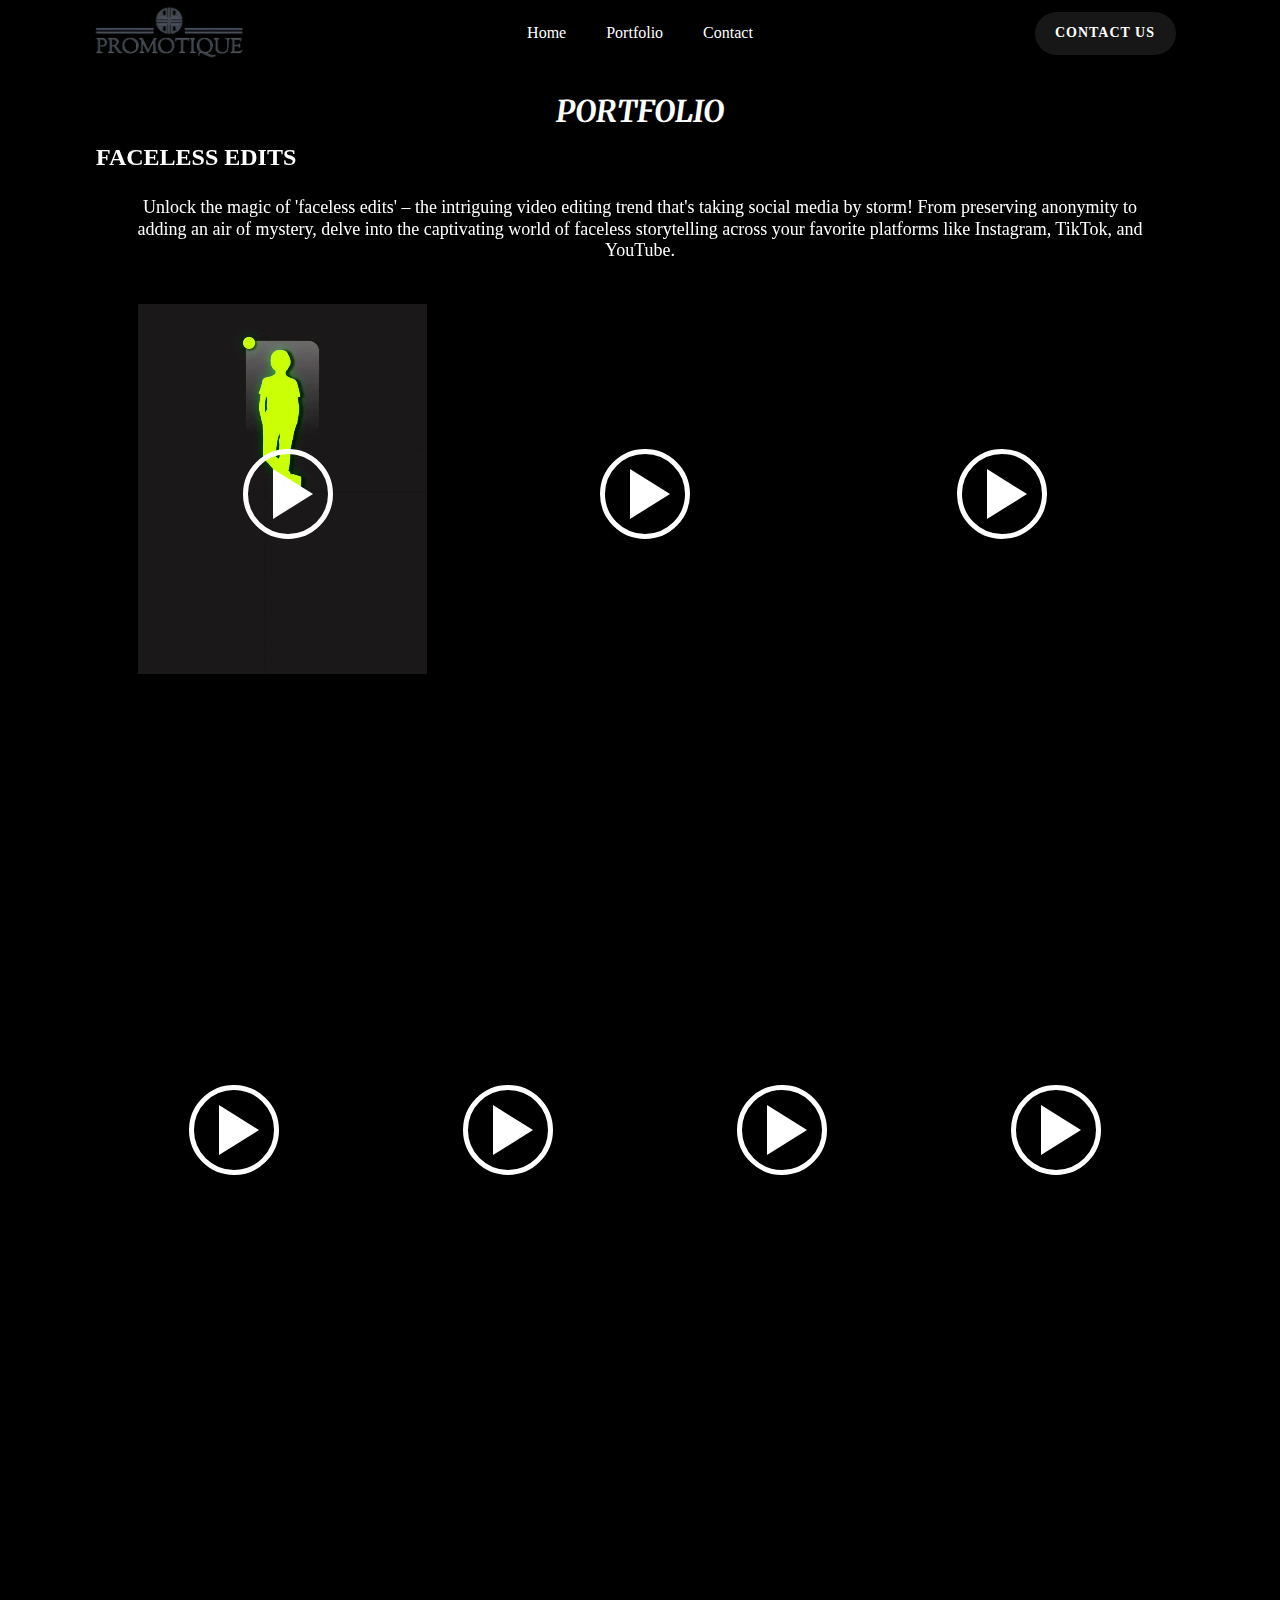
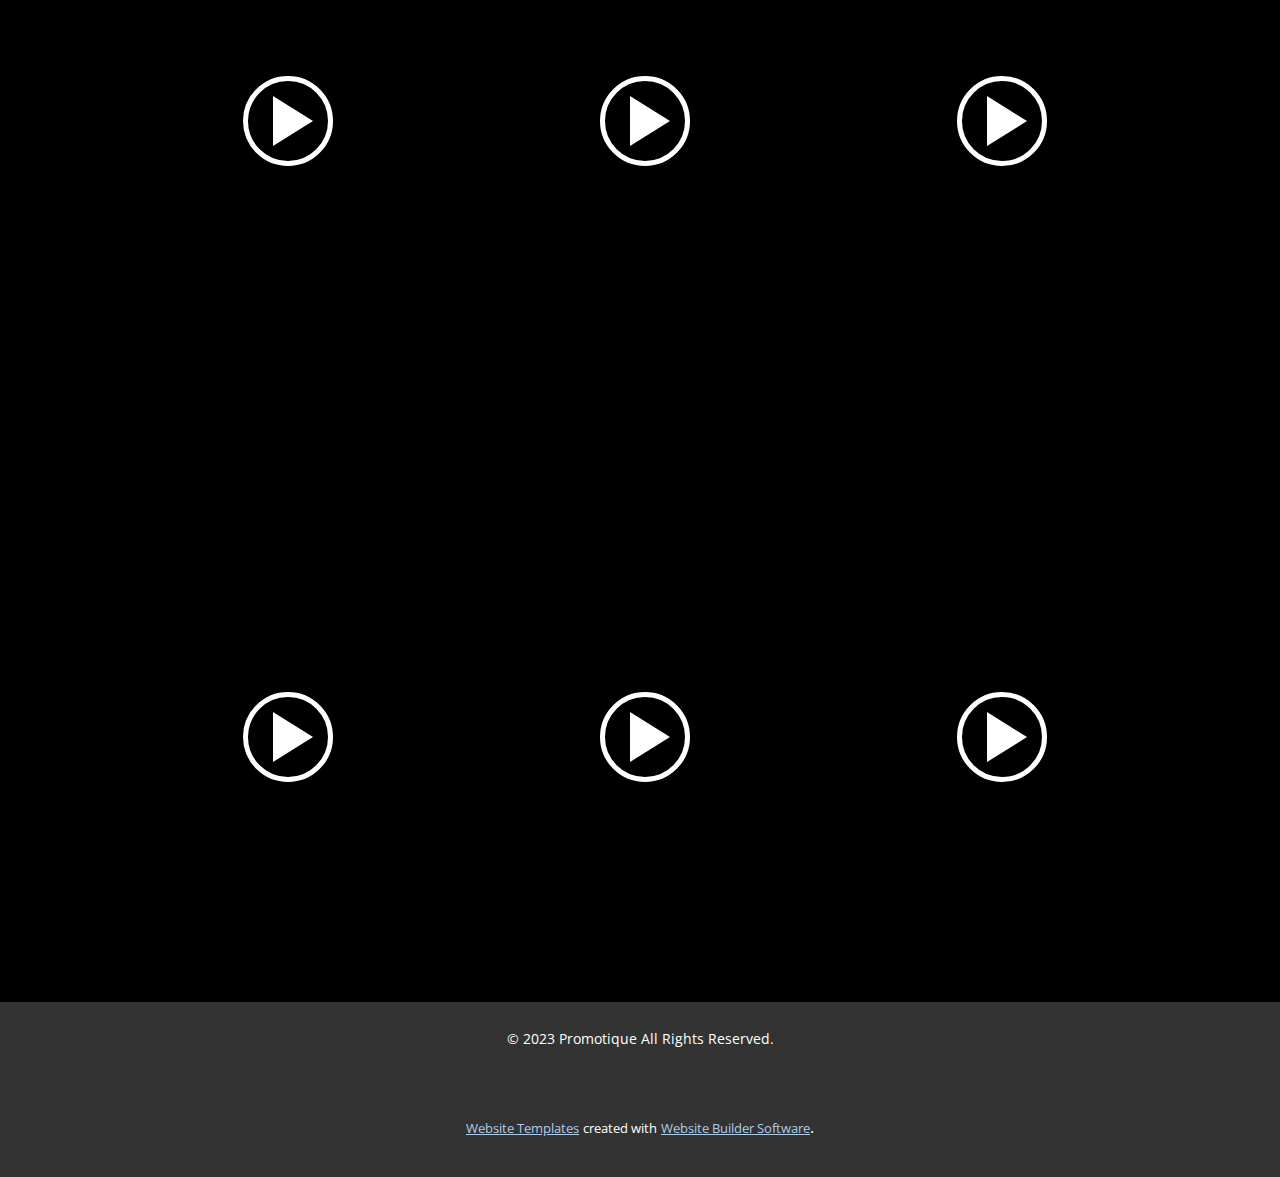
==== index.html @ 48a25350 "First commit" ====
<!DOCTYPE html>
<html style="font-size: 16px;" lang="en"><head>
    <meta name="viewport" content="width=device-width, initial-scale=1.0">
    <meta charset="utf-8">
    <meta name="keywords" content="">
    <meta name="description" content="">
    <title>Portfolio</title>
    <link rel="stylesheet" href="nicepage.css" media="screen">
<link rel="stylesheet" href="Portfolio.css" media="screen">
    <script class="u-script" type="text/javascript" src="jquery.js" defer=""></script>
    <script class="u-script" type="text/javascript" src="nicepage.js" defer=""></script>
    <meta name="generator" content="Nicepage 6.5.3, nicepage.com">
    <link id="u-theme-google-font" rel="stylesheet" href="https://fonts.googleapis.com/css?family=Roboto:100,100i,300,300i,400,400i,500,500i,700,700i,900,900i|Open+Sans:300,300i,400,400i,500,500i,600,600i,700,700i,800,800i">
    <link id="u-page-google-font" rel="stylesheet" href="https://fonts.googleapis.com/css?family=Merriweather:300,300i,400,400i,700,700i,900,900i">
    
    
    
    
    
    
    <script type="application/ld+json">{
		"@context": "http://schema.org",
		"@type": "Organization",
		"name": "Promotique",
		"logo": "images/promotique-logo__1___1___1_-removebg-preview111.png"
}</script>
    <meta name="theme-color" content="#478ac9">
    <meta property="og:title" content="Portfolio">
    <meta property="og:type" content="website">
  <meta data-intl-tel-input-cdn-path="intlTelInput/"></head>
  <body data-home-page="Portfolio.html" data-home-page-title="Portfolio" data-path-to-root="./" data-include-products="false" class="u-body u-xl-mode" data-lang="en"><header class="u-clearfix u-custom-color-1 u-header u-header" id="sec-a531"><div class="u-clearfix u-sheet u-sheet-1">
        <a href="Home.html" class="u-image u-logo u-image-1" data-image-width="681" data-image-height="255" title="Home">
          <img src="images/promotique-logo__1___1___1_-removebg-preview111.png" class="u-logo-image u-logo-image-1">
        </a>
        <nav class="u-menu u-menu-one-level u-offcanvas u-menu-1">
          <div class="menu-collapse u-custom-font u-font-georgia" style="font-size: 1rem; letter-spacing: 0px;">
            <a class="u-button-style u-custom-color u-custom-left-right-menu-spacing u-custom-padding-bottom u-custom-text-active-color u-custom-text-hover-color u-custom-text-shadow u-custom-top-bottom-menu-spacing u-nav-link u-text-active-palette-1-base u-text-hover-palette-2-base" href="#" style="padding: 8px 0px; font-size: calc(1em + 16px);">
              <svg class="u-svg-link" viewBox="0 0 24 24"><use xmlns:xlink="http://www.w3.org/1999/xlink" xlink:href="#menu-hamburger"></use></svg>
              <svg class="u-svg-content" version="1.1" id="menu-hamburger" viewBox="0 0 16 16" x="0px" y="0px" xmlns:xlink="http://www.w3.org/1999/xlink" xmlns="http://www.w3.org/2000/svg"><g><rect y="1" width="16" height="2"></rect><rect y="7" width="16" height="2"></rect><rect y="13" width="16" height="2"></rect>
</g></svg>
            </a>
          </div>
          <div class="u-custom-menu u-nav-container">
            <ul class="u-custom-font u-font-georgia u-nav u-unstyled u-nav-1"><li class="u-nav-item"><a class="u-button-style u-nav-link" href="Home.html" style="padding: 10px 20px;">Home</a>
</li><li class="u-nav-item"><a class="u-button-style u-nav-link" href="Portfolio.html" style="padding: 10px 20px;">Portfolio</a>
</li><li class="u-nav-item"><a class="u-button-style u-nav-link" href="Contact.html" style="padding: 10px 20px;">Contact</a>
</li></ul>
          </div>
          <div class="u-custom-menu u-nav-container-collapse">
            <div class="u-black u-container-style u-inner-container-layout u-opacity u-opacity-95 u-sidenav">
              <div class="u-inner-container-layout u-sidenav-overflow">
                <div class="u-menu-close"></div>
                <ul class="u-align-center u-nav u-popupmenu-items u-unstyled u-nav-2"><li class="u-nav-item"><a class="u-button-style u-nav-link" href="Home.html">Home</a>
</li><li class="u-nav-item"><a class="u-button-style u-nav-link" href="Portfolio.html">Portfolio</a>
</li><li class="u-nav-item"><a class="u-button-style u-nav-link" href="Contact.html">Contact</a>
</li></ul>
              </div>
            </div>
            <div class="u-black u-menu-overlay u-opacity u-opacity-70"></div>
          </div>
        </nav>
        <a href="Contact.html" class="u-border-none u-btn u-btn-round u-button-style u-custom-color-2 u-custom-font u-font-georgia u-hover-grey-80 u-radius u-btn-1">CONTACT US </a>
      </div></header>
    <section class="u-clearfix u-custom-color-1 u-section-1" id="sec-de61">
      <div class="u-clearfix u-sheet u-sheet-1">
        <h4 class="u-custom-font u-font-merriweather u-text u-text-default u-text-1">PORTFOLIO </h4>
        <h5 class="u-custom-font u-font-georgia u-text u-text-default u-text-2" data-animation-name="customAnimationIn" data-animation-duration="1000" data-animation-delay="0">FACELESS EDITS<span style="font-weight: 700;"></span>
        </h5>
        <h4 class="u-align-center u-custom-font u-font-georgia u-text u-text-3" data-animation-name="customAnimationIn" data-animation-duration="1000" data-animation-delay="0"> Unlock the magic of 'faceless edits' – the intriguing video editing trend that's taking social media by storm! From preserving anonymity to adding an air of mystery, delve into the captivating world of faceless storytelling across your favorite platforms like Instagram, TikTok, and YouTube.</h4>
        <div class="data-layout-selected u-clearfix u-expanded-width u-gutter-68 u-layout-spacing-left-right u-layout-wrap u-layout-wrap-1">
          <div class="u-gutter-0 u-layout">
            <div class="u-layout-row">
              <div class="u-align-left u-container-style u-layout-cell u-size-20 u-layout-cell-1">
                <div class="u-container-layout u-container-layout-1">
                  <div class="u-align-left u-expanded u-uploaded-video u-video u-video-1">
                    <div class="embed-responsive">
                      <video class="embed-responsive-item">
                        <source src="files/Facelessedits1.mp4" type="video/mp4">
                        <p>Your browser does not support HTML5 video.</p>
                      </video>
                      <button class="u-video-poster"></button>
                    </div>
                  </div>
                </div>
              </div>
              <div class="u-align-left u-container-style u-layout-cell u-size-20 u-layout-cell-2">
                <div class="u-container-layout u-container-layout-2">
                  <div class="u-align-left u-expanded u-uploaded-video u-video u-video-2">
                    <div class="embed-responsive">
                      <video class="embed-responsive-item">
                        <source src="files/Facelessedit2.mp4" type="video/mp4">
                        <p>Your browser does not support HTML5 video.</p>
                      </video>
                      <button class="u-video-poster"></button>
                    </div>
                  </div>
                </div>
              </div>
              <div class="u-container-style u-layout-cell u-size-20 u-layout-cell-3">
                <div class="u-container-layout u-container-layout-3">
                  <div class="u-align-left u-expanded u-uploaded-video u-video u-video-cover u-video-3">
                    <div class="embed-responsive">
                      <video class="embed-responsive-item">
                        <source src="files/facelessedits3.mp4" type="video/mp4">
                        <p>Your browser does not support HTML5 video.</p>
                      </video>
                      <button class="u-video-poster"></button>
                    </div>
                  </div>
                </div>
              </div>
            </div>
          </div>
        </div>
      </div>
    </section>
    <section class="u-clearfix u-custom-color-1 u-section-2" id="sec-b2bb">
      <div class="u-clearfix u-sheet u-sheet-1">
        <h5 class="u-custom-font u-font-georgia u-text u-text-default u-text-1" data-animation-name="customAnimationIn" data-animation-duration="1000" data-animation-delay="0">AUDIO TO REEL EDITS<span style="font-weight: 700;"></span>
        </h5>
        <h4 class="u-align-center u-custom-font u-font-georgia u-text u-text-2" data-animation-name="customAnimationIn" data-animation-duration="1000" data-animation-delay="0"> Elevate your reels with seamless audio integration. Our editing tools allow you to synchronize soundtracks, enhance audio quality, and create immersive experiences that captivate your audience. Transform your videos into unforgettable moments.</h4>
        <div class="data-layout-selected u-clearfix u-expanded-width u-gutter-44 u-layout-spacing-left-right u-layout-wrap u-layout-wrap-1">
          <div class="u-gutter-0 u-layout">
            <div class="u-layout-row">
              <div class="u-align-left u-container-style u-layout-cell u-size-15 u-layout-cell-1">
                <div class="u-container-layout u-container-layout-1">
                  <div class="u-align-left u-expanded u-uploaded-video u-video">
                    <div class="embed-responsive">
                      <video class="embed-responsive-item">
                        <source src="files/Audiotoreel1Edited1.mp4" type="video/mp4">
                        <p>Your browser does not support HTML5 video.</p>
                      </video>
                      <button class="u-video-poster"></button>
                    </div>
                  </div>
                </div>
              </div>
              <div class="u-align-left u-container-style u-layout-cell u-size-15 u-layout-cell-2">
                <div class="u-container-layout u-container-layout-2">
                  <div class="u-align-left u-expanded u-uploaded-video u-video">
                    <div class="embed-responsive">
                      <video class="embed-responsive-item">
                        <source src="files/AudioToReels2Edited1.mp4" type="video/mp4">
                        <p>Your browser does not support HTML5 video.</p>
                      </video>
                      <button class="u-video-poster"></button>
                    </div>
                  </div>
                </div>
              </div>
              <div class="u-container-style u-layout-cell u-size-15 u-layout-cell-3">
                <div class="u-container-layout u-container-layout-3">
                  <div class="u-align-left u-expanded u-uploaded-video u-video u-video-3">
                    <div class="embed-responsive">
                      <video class="embed-responsive-item">
                        <source src="files/Audiotoreels4online-video-cutter.com1.mp4" type="video/mp4">
                        <p>Your browser does not support HTML5 video.</p>
                      </video>
                      <button class="u-video-poster"></button>
                    </div>
                  </div>
                </div>
              </div>
              <div class="u-container-style u-layout-cell u-size-15 u-layout-cell-4">
                <div class="u-container-layout u-container-layout-4">
                  <div class="u-align-left u-expanded u-uploaded-video u-video u-video-4">
                    <div class="embed-responsive">
                      <video class="embed-responsive-item">
                        <source src="files/Audiotoreels3online-video-cutter.com11.mp4" type="video/mp4">
                        <p>Your browser does not support HTML5 video.</p>
                      </video>
                      <button class="u-video-poster"></button>
                    </div>
                  </div>
                </div>
              </div>
            </div>
          </div>
        </div>
      </div>
    </section>
    <section class="u-clearfix u-custom-color-1 u-section-3" id="sec-5da8">
      <div class="u-clearfix u-sheet u-sheet-1">
        <h5 class="u-custom-font u-font-georgia u-text u-text-default u-text-1" data-animation-name="customAnimationIn" data-animation-duration="1000" data-animation-delay="0">SHORT FORM REEL EDITS<span style="font-weight: 700;"></span>
        </h5>
        <h4 class="u-align-center u-custom-font u-font-georgia u-text u-text-2" data-animation-name="customAnimationIn" data-animation-duration="1000" data-animation-delay="0"> Craft compelling short-form edits effortlessly. Our intuitive platform offers seamless tools and effects, perfect for creators looking to captivate audiences with concise yet impactful storytelling. Elevate your videos today!</h4>
        <div class="data-layout-selected u-clearfix u-expanded-width u-gutter-68 u-layout-spacing-left-right u-layout-wrap u-layout-wrap-1">
          <div class="u-gutter-0 u-layout">
            <div class="u-layout-row">
              <div class="u-align-left u-container-style u-layout-cell u-size-20 u-layout-cell-1">
                <div class="u-container-layout u-container-layout-1">
                  <div class="u-align-left u-expanded u-uploaded-video u-video">
                    <div class="embed-responsive">
                      <video class="embed-responsive-item">
                        <source src="files/shortformreels1Edited.mp4" type="video/mp4">
                        <p>Your browser does not support HTML5 video.</p>
                      </video>
                      <button class="u-video-poster"></button>
                    </div>
                  </div>
                </div>
              </div>
              <div class="u-align-left u-container-style u-layout-cell u-size-20 u-layout-cell-2">
                <div class="u-container-layout u-container-layout-2">
                  <div class="u-align-left u-expanded u-uploaded-video u-video">
                    <div class="embed-responsive">
                      <video class="embed-responsive-item">
                        <source src="files/shortformreels2111.mp4" type="video/mp4">
                        <p>Your browser does not support HTML5 video.</p>
                      </video>
                      <button class="u-video-poster"></button>
                    </div>
                  </div>
                </div>
              </div>
              <div class="u-container-style u-layout-cell u-size-20 u-layout-cell-3">
                <div class="u-container-layout u-container-layout-3">
                  <div class="u-align-left u-expanded u-uploaded-video u-video u-video-3">
                    <div class="embed-responsive">
                      <video class="embed-responsive-item">
                        <source src="files/ShortformReels3111.mp4" type="video/mp4">
                        <p>Your browser does not support HTML5 video.</p>
                      </video>
                      <button class="u-video-poster"></button>
                    </div>
                  </div>
                </div>
              </div>
            </div>
          </div>
        </div>
      </div>
    </section>
    <section class="u-clearfix u-custom-color-1 u-section-4" id="sec-04a6">
      <div class="u-clearfix u-sheet u-sheet-1">
        <h5 class="u-custom-font u-font-georgia u-text u-text-default u-text-1" data-animation-name="customAnimationIn" data-animation-duration="1000" data-animation-delay="0">PODCAST REEL EDITS<span style="font-weight: 700;"></span>
        </h5>
        <h4 class="u-align-center u-custom-font u-font-georgia u-text u-text-2" data-animation-name="customAnimationIn" data-animation-duration="1000" data-animation-delay="0">Elevate your podcast with dynamic reel edits. From highlights to teasers, our editing service enhances your audio content with engaging visuals, capturing attention and expanding your audience reach.</h4>
        <div class="data-layout-selected u-clearfix u-expanded-width u-gutter-68 u-layout-spacing-left-right u-layout-wrap u-layout-wrap-1">
          <div class="u-gutter-0 u-layout">
            <div class="u-layout-row">
              <div class="u-align-left u-container-style u-layout-cell u-size-20 u-layout-cell-1">
                <div class="u-container-layout u-container-layout-1">
                  <div class="u-align-left u-expanded u-uploaded-video u-video">
                    <div class="embed-responsive">
                      <video class="embed-responsive-item">
                        <source src="files/podcast-reels-1-online-video-cuttercom-1_KpFzgd0M.mp4" type="video/mp4">
                        <p>Your browser does not support HTML5 video.</p>
                      </video>
                      <button class="u-video-poster"></button>
                    </div>
                  </div>
                </div>
              </div>
              <div class="u-align-left u-container-style u-layout-cell u-size-20 u-layout-cell-2">
                <div class="u-container-layout u-container-layout-2">
                  <div class="u-align-left u-expanded u-uploaded-video u-video">
                    <div class="embed-responsive">
                      <video class="embed-responsive-item">
                        <source src="files/podcast-reels-2_GQCYvxyL.mp4" type="video/mp4">
                        <p>Your browser does not support HTML5 video.</p>
                      </video>
                      <button class="u-video-poster"></button>
                    </div>
                  </div>
                </div>
              </div>
              <div class="u-container-style u-layout-cell u-size-20 u-layout-cell-3">
                <div class="u-container-layout u-container-layout-3">
                  <div class="u-align-left u-expanded u-uploaded-video u-video u-video-3">
                    <div class="embed-responsive">
                      <video class="embed-responsive-item">
                        <source src="files/podcast-reels-3-online-video-cuttercom_28gIzvmL1.mp4" type="video/mp4">
                        <p>Your browser does not support HTML5 video.</p>
                      </video>
                      <button class="u-video-poster"></button>
                    </div>
                  </div>
                </div>
              </div>
            </div>
          </div>
        </div>
      </div>
    </section>
    
    
    
    <footer class="u-align-center u-clearfix u-footer u-grey-80 u-footer" id="sec-80ea"><div class="u-clearfix u-sheet u-valign-middle u-sheet-1">
        <p class="u-small-text u-text u-text-variant u-text-1"> © 2023&nbsp;Promotique All Rights Reserved.</p>
      </div></footer>
    <section class="u-backlink u-clearfix u-grey-80">
      <a class="u-link" href="https://nicepage.com/website-templates" target="_blank">
        <span>Website Templates</span>
      </a>
      <p class="u-text">
        <span>created with</span>
      </p>
      <a class="u-link" href="" target="_blank">
        <span>Website Builder Software</span>
      </a>. 
    </section>
  
</body></html>
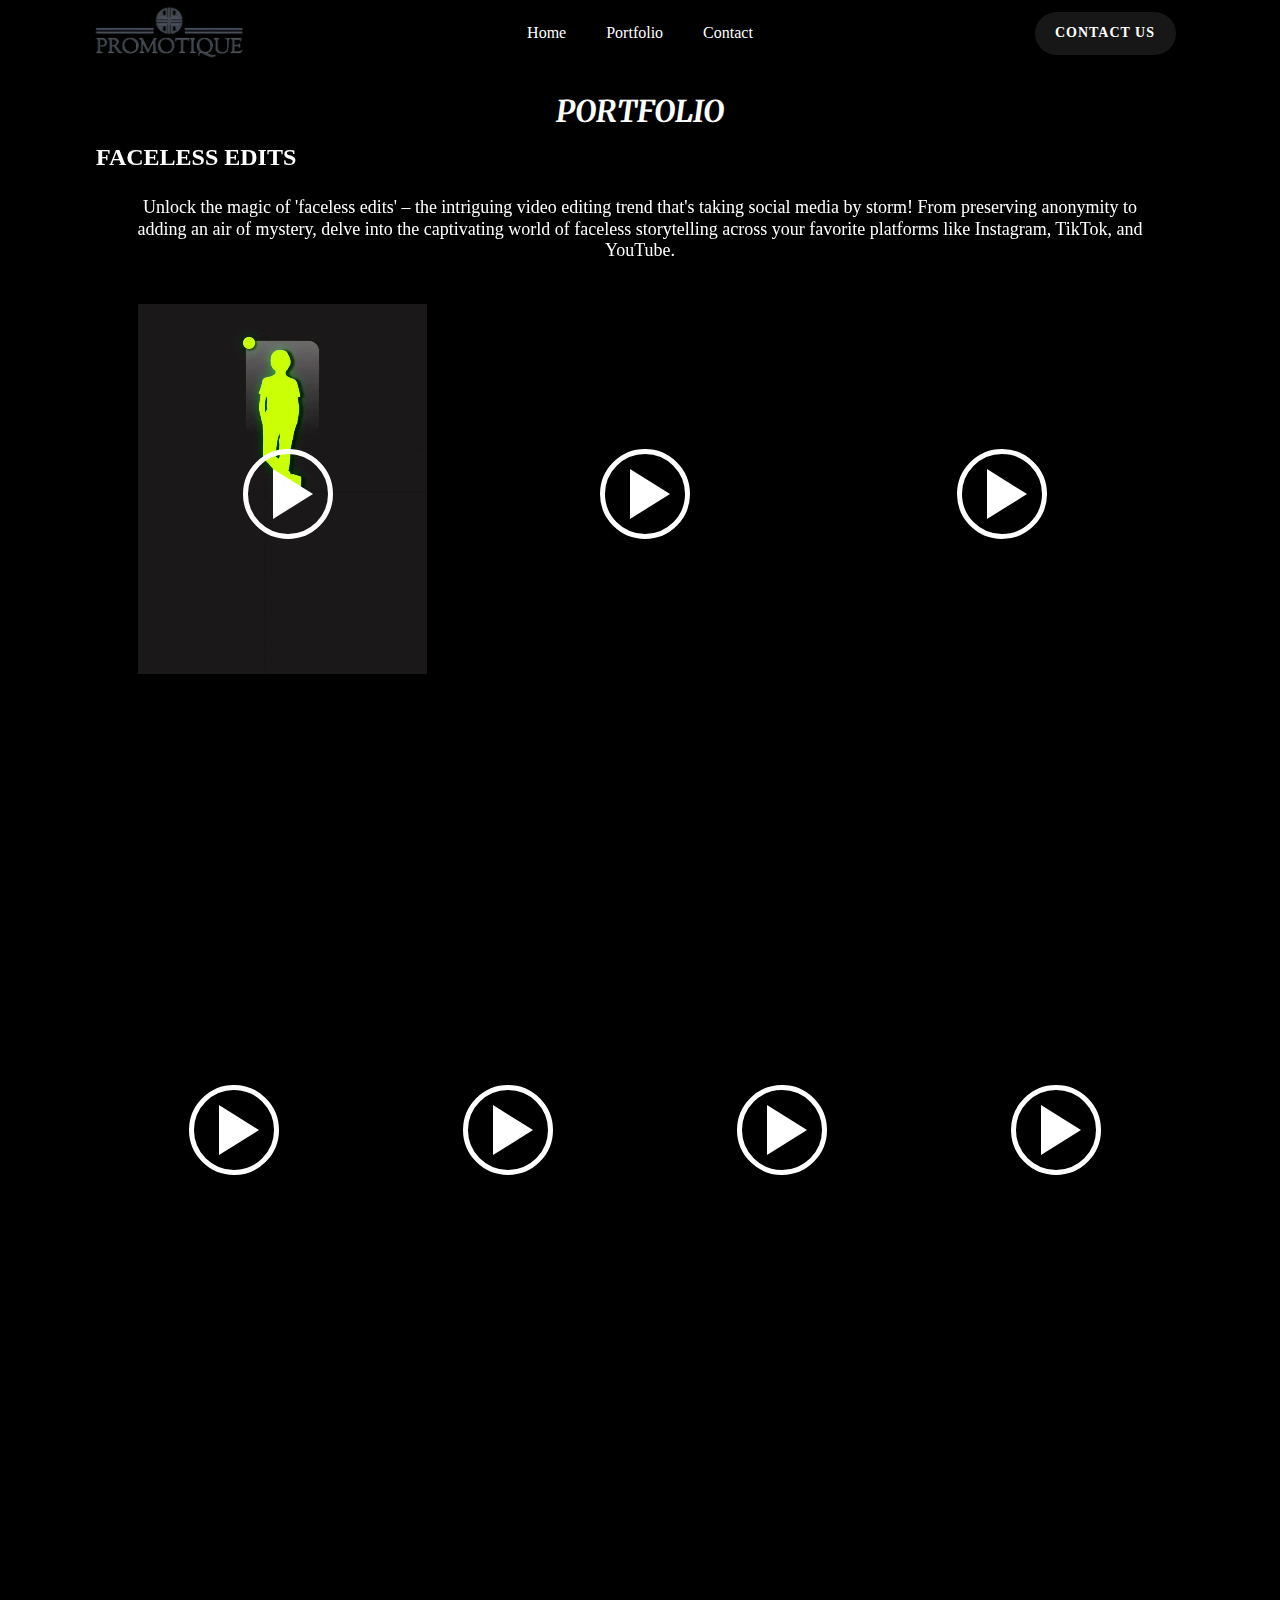
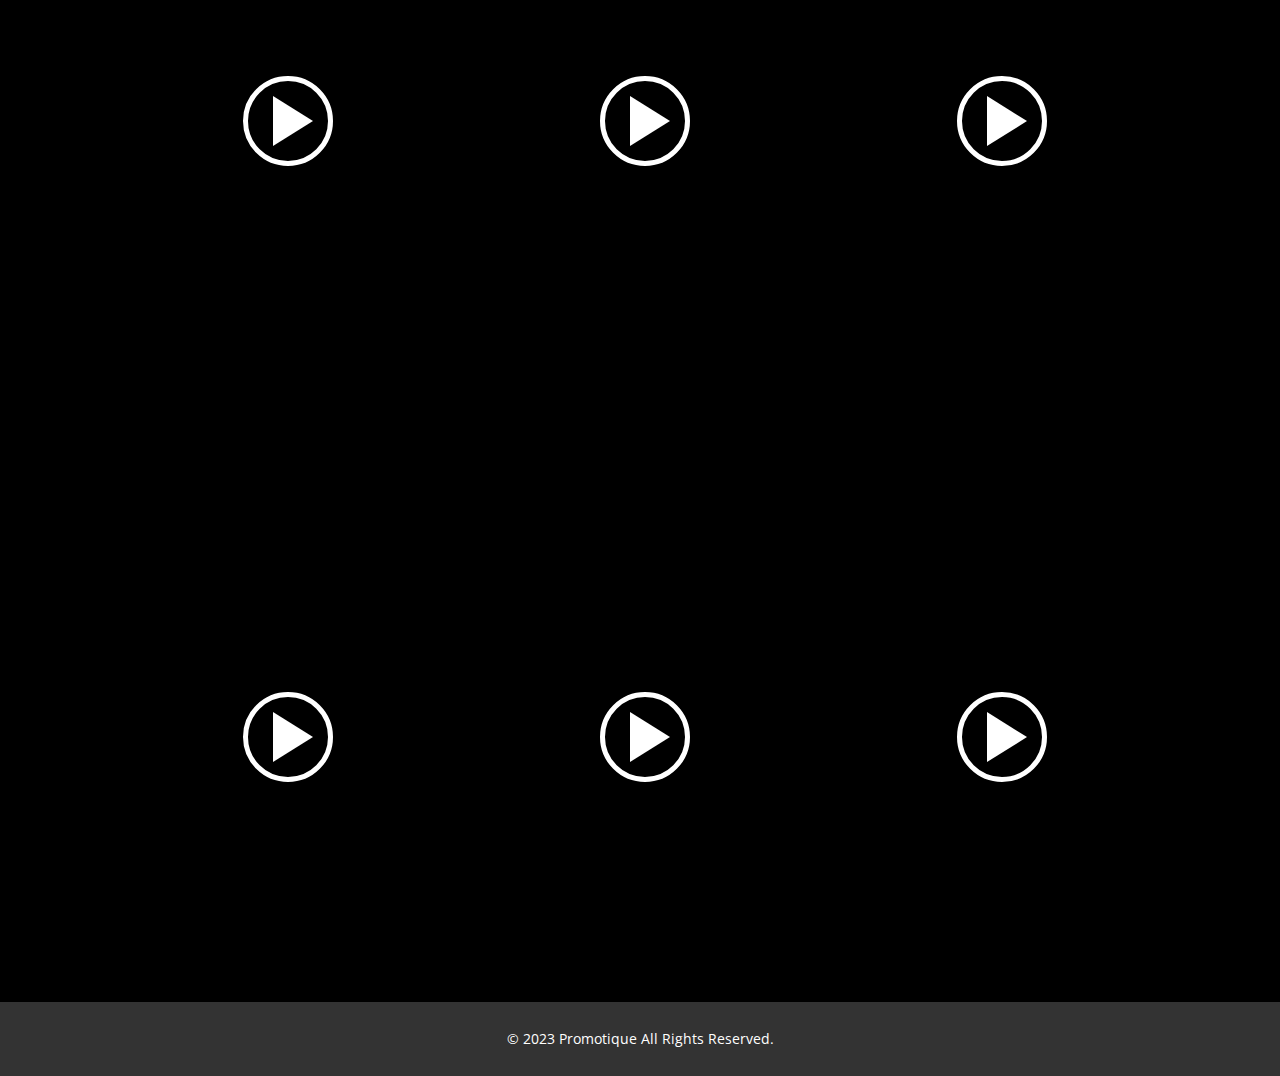
==== commit 41551451: "Update index.html" ====
--- a/index.html
+++ b/index.html
@@ -12,6 +12,9 @@
     <meta name="generator" content="Nicepage 6.5.3, nicepage.com">
     <link id="u-theme-google-font" rel="stylesheet" href="https://fonts.googleapis.com/css?family=Roboto:100,100i,300,300i,400,400i,500,500i,700,700i,900,900i|Open+Sans:300,300i,400,400i,500,500i,600,600i,700,700i,800,800i">
     <link id="u-page-google-font" rel="stylesheet" href="https://fonts.googleapis.com/css?family=Merriweather:300,300i,400,400i,700,700i,900,900i">
+     <link href="https://assets.calendly.com/assets/external/widget.css" rel="stylesheet">
+    <script src="https://assets.calendly.com/assets/external/widget.js" type="text/javascript" async></script>
+    <script type="text/javascript">window.onload = function() { Calendly.initBadgeWidget({ url: 'https://calendly.com/promotique-media?primary_color=656667', text: 'Schedule time with me', color: '#606162', textColor: '#ffffff', branding: true }); }</script>
     
     
     
@@ -288,17 +291,5 @@
     
     <footer class="u-align-center u-clearfix u-footer u-grey-80 u-footer" id="sec-80ea"><div class="u-clearfix u-sheet u-valign-middle u-sheet-1">
         <p class="u-small-text u-text u-text-variant u-text-1"> © 2023&nbsp;Promotique All Rights Reserved.</p>
-      </div></footer>
-    <section class="u-backlink u-clearfix u-grey-80">
-      <a class="u-link" href="https://nicepage.com/website-templates" target="_blank">
-        <span>Website Templates</span>
-      </a>
-      <p class="u-text">
-        <span>created with</span>
-      </p>
-      <a class="u-link" href="" target="_blank">
-        <span>Website Builder Software</span>
-      </a>. 
-    </section>
-  
-</body></html>+      </div></footer>  
+</body></html>
